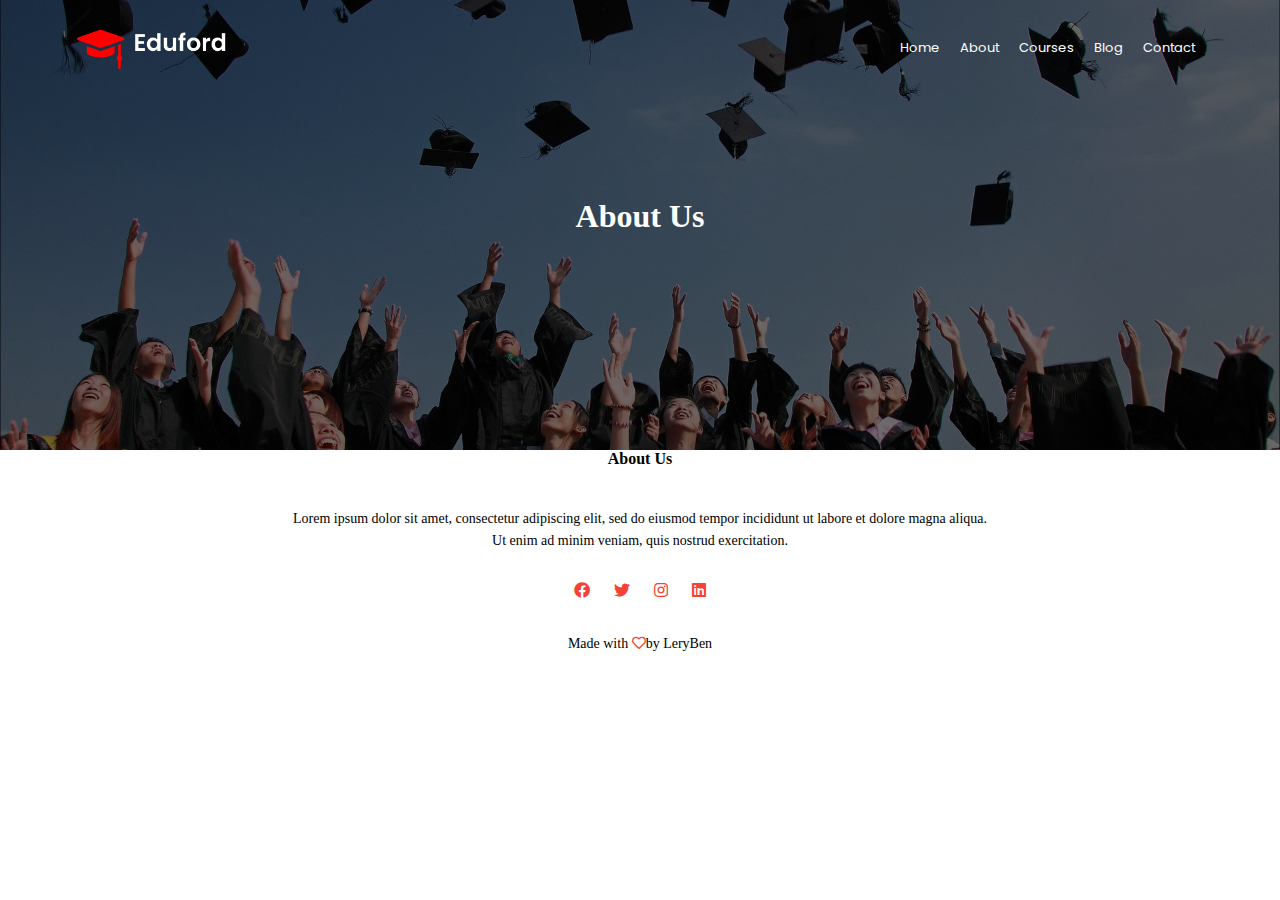
==== about.html @ 558b2ee3 "about page" ====
<!DOCTYPE html>
<html lang="en">
<head>
    <meta name="viewport" content="width=device-width, initial-scale=1.0">
    <title>University Website</title>
    <link rel="stylesheet" href="style.css">
    <link rel="stylesheet" href="css/all.css">
    <link rel="preconnect" href="https://fonts.googleapis.com">
    <link rel="preconnect" href="https://fonts.gstatic.com" crossorigin>
    <link href="https://fonts.googleapis.com/css2?family=Poppins:wght@300;400&display=swap" rel="stylesheet">
</head>
<body>
    <section class="sub-header">
        <nav>
            <a href=""><img src="images/logo.png"></a>
            <div class="nav-links" id="navlink">
                <i class="fa fa-times" onclick="close_menu()"></i>
                <ul>
                    <li><a href="">Home</a></li>
                    <li><a href="">About</a></li>
                    <li><a href="">Courses</a></li>
                    <li><a href="">Blog</a></li>
                    <li><a href="">Contact</a></li>
                </ul>
            </div>
            <i class="fa fa-bars" onclick="menu_click()"></i>
        </nav>
        <h1>About Us</h1>
    </section>
    <section class="footer">
        <h4>About Us</h4>
        <p>Lorem ipsum dolor sit amet, consectetur adipiscing elit, sed do eiusmod tempor incididunt ut labore et dolore magna aliqua.<br> Ut enim ad minim veniam, quis nostrud exercitation.</p>
        <div>
            <i class="fab fa-facebook icons"></i>
            <i class="fab fa-twitter icons"></i>
            <i class="fab fa-instagram icons"></i>
            <i class="fab fa-linkedin icons"></i>
        </div>
        <p>Made with <i class="far fa-heart"></i>by LeryBen</p>
    </section>
<script>
    function menu_click(){
        document.getElementById("navlink").style.right='0'
    }
    function close_menu(){
        document.getElementById("navlink").style.right='-200px'
    }
</script>
</body>
</html>
---- style.css ----
*{
    margin: 0;
    padding: 0;
}
.header{
    background-image: linear-gradient(rgba(0, 0, 0, 0.527),rgba(0, 0, 0, 0.527)),url("images/banner.png");
    background-size: cover;
    background-position: center;
    min-height: 100vh;
    position: relative;
}
nav img{
    width: 150px;
}
nav{
    display: flex;
    padding: 2% 6%;
    /* align-items: center; */
    justify-content: space-between;
}
.nav-links{
    flex: 1;
    text-align: right;
    padding-top: 6px;
}
.nav-links ul li{
    display: inline-block;
    list-style: none;
    padding-left: 8px;
    padding-right: 8px;
    padding-top:6px;
    padding-bottom: 6px;
}
.nav-links ul li a{
    color: white;
    font-family: 'Poppins', sans-serif;
    font-size: 13px;
    text-decoration: none;
}
.nav-links ul li::after{
    content: '';
    background-color: crimson;
    display: block;
    width: 0%;
    height: 2px;
    margin: auto;
    transition: 0.5s;
}
.nav-links ul li:hover::after{
    width: 100%;
}
.welcome-text{
    position: absolute;
    color: #fff;
    width: 90%;
    top: 50%;
    left: 50%;
    transform: translate(-50%, -50%);
    text-align: center;
}
.welcome-text h1{
    font-size: 62px;
}
.welcome-text p{
    font-size: 14px;
    margin: 10px 0 40px;
}
.res-btn{
    text-decoration: none;
    color: white;
    border: 1px solid white;
    display: inline-block;
    padding: 12px 34px;
    cursor: pointer;
    background: transparent;
    position: relative;
}
.res-btn:hover{
    border: 1px solid #f44336;
    background-color: #f44336;
    transition: 1s;
}
i.fa-bars{
    display: none;
}
i.fa-times{
    display: none;
}
@media(max-width: 700px){
    .welcome-text h1{
        font-size: 20px;
    }
    .nav-links ul li{
        display: block;
    }
    .nav-links{
        position: absolute;
        top: 0;
        right: -200px;
        width: 200px;
        height: 100vh;
        text-align: left;
        background-color: #f44336;
        z-index: 2;
        transition: 0.5s;
    }
    nav .fa{
        display: block;
        color: white;
        font: 22px;
        margin: 10px;
        cursor: pointer;
    }
    .nav-links ul{
        padding: 30px;
    }
}
.courses{
    width: 80%;
    margin: auto;
    text-align: center;
    padding-top: 50px;
}
.courses h1{
    font-size: 36px;
    font-weight: 600;
}
.courses p{
    font-size: 14px;
    padding: 10px;
    line-height: 22px;
    font-weight: 300;
}
.row{
    display: flex;
    justify-content: space-between;
    margin-top: 5%;
}
.course-item{
    flex-basis: 31%;
    background-color: #fff3f3;
    border-radius: 3px;
    margin-bottom: 5%;
    padding-top: 20px;
    padding-bottom: 20px;
    padding-right: 6px;
    padding-left: 6px;
    box-sizing: border-box;
}
h3{
    text-align: center;
    margin: 10px 0;
}
.course-item:hover{
    box-shadow: 0 0 20px 0 rgba(0, 0, 0, 0.2);
    transition: 0.5s;
}
@media(max-width: 700px){
    .row{
        flex-direction: column;
    }
}
.campus{
    margin: auto;
    width: 80%;
    text-align: center;
    padding-top: 50px;
}
.campus h1{
    font-size: 36px;

}
.campus p{
    font-size: 14px;
    padding: 10px;
    line-height: 22px;
    margin-bottom: 10px;
}
.campus .row{
    display: flex;
}
.campus-item{
    flex-basis: 32%;
    border-radius: 10px;
    margin-bottom: 30px;
    position: relative;
    overflow: hidden;
}
.campus-item img{
    width: 100%;
    display: block;
}
.layer{
    position: absolute;
    top:0;
    left:0;
    width: 100%;
    height: 100%;
}
.layer:hover{
    background-color: rgba(226, 0, 0, 0.7);
    transition: 0.5s;
}
.layer h3{
    bottom: 0;
    position: absolute;
    left: 50%;
    transform: translate(-50%);
    color: #fff;
    font-size: 26px;
    font-weight: 500;
    opacity: 0;
}
.layer:hover h3{
    opacity: 1;
    bottom: 49%;
    transition: 0.5s;
}
.facilities h1{
    font-size: 36px;
}
.facilities p{
    font-size: 14px;
    padding: 10px;
    line-height: 22px;
    margin-bottom: 10px;
}
.facilities{
    width: 80%;
    margin: auto;
    text-align: center;
    margin-bottom: 5%;
}
.facilities img{
    width: 100%;
    border-radius: 10px;
}
.facility-item{
    flex-basis: 31%;
    border-radius: 10px;
    margin-top: 5%;
    text-align: left;
}
.row-facilities{
    display: flex;
    justify-content: space-between;
}
.facility-item h3{
    text-align: left;
}
.facility-item p{
    padding: 0;
}
@media(max-width: 700px){
    .row-facilities{
        flex-direction: column;
    }
}
.tes h1{
    font-size: 36px;
}
.tes p{
    font-size: 14px;
    padding: 10px;
    line-height: 22px;
    margin-bottom: 10px;
}
.tes{
    width: 80%;
    margin: auto;
    text-align: center;
}
.tes-row{
    display: flex;
    justify-content: space-between;
    margin-top: 5%;
}
.tes-item{
    flex-basis: 44%;
    display: flex;
    padding: 25px;
    margin-bottom: 5%;
    text-align: left;
    background-color: #fff3f3;
    border-radius: 10px;
    cursor: pointer;
}
.tes-item img{
    height: 44px;
    border-radius: 50%;
    margin-left: 5px;
    margin-right: 30px;
}
.tes-item p{
    padding: 0;
}
.tes-item h3{
    text-align: left;
    margin-top: 15px;
}
.tes-item .fa{
    color: #f44336;
}
@media(max-width: 700px){
    .tes-row{
        flex-direction: column;
    }
    .tes-item img{
        margin-left: 0;
        margin-right: 15px;
    }
}
.cta h1{
    font-size: 36px;
    color: white;
    margin-bottom: 40px;
    padding: 0;
}
.cta{
    width: 80%;
    margin: 100px auto;
    text-align: center;
    background-image: linear-gradient(rgba(0,0,0,0.57),rgba(0,0,0,0.57)),url("images/banner2.jpg");
    background-size: cover;
    background-position: center;
    padding: 100px 0;
    border-radius: 10px;
    color: white;
}
@media(max-width: 700px){
    .cta h1{
        font-size: 24px;
    }
}
.footer{
    width: 100%;
    text-align: center;
}
.footer h4{
    margin-bottom: 30px;
}
.footer p{
    font-size: 14px;
    padding: 10px;
    line-height: 22px;
}
.icons{
    margin: 20px 10px 25px 10px;
    color: #f44336;
}
.fa-heart{
    color: #f44336;
}
.sub-header{
    width: 100%;
    text-align: center;
    height: 50vh;
    background-image: linear-gradient(rgba(0,0,0,0.57),rgba(0,0,0,0.57)),url("images/background.jpg");
    color: white;
    background-position: center;
    background-size: cover;
}
.sub-header h1{
    margin-top: 100px;
}
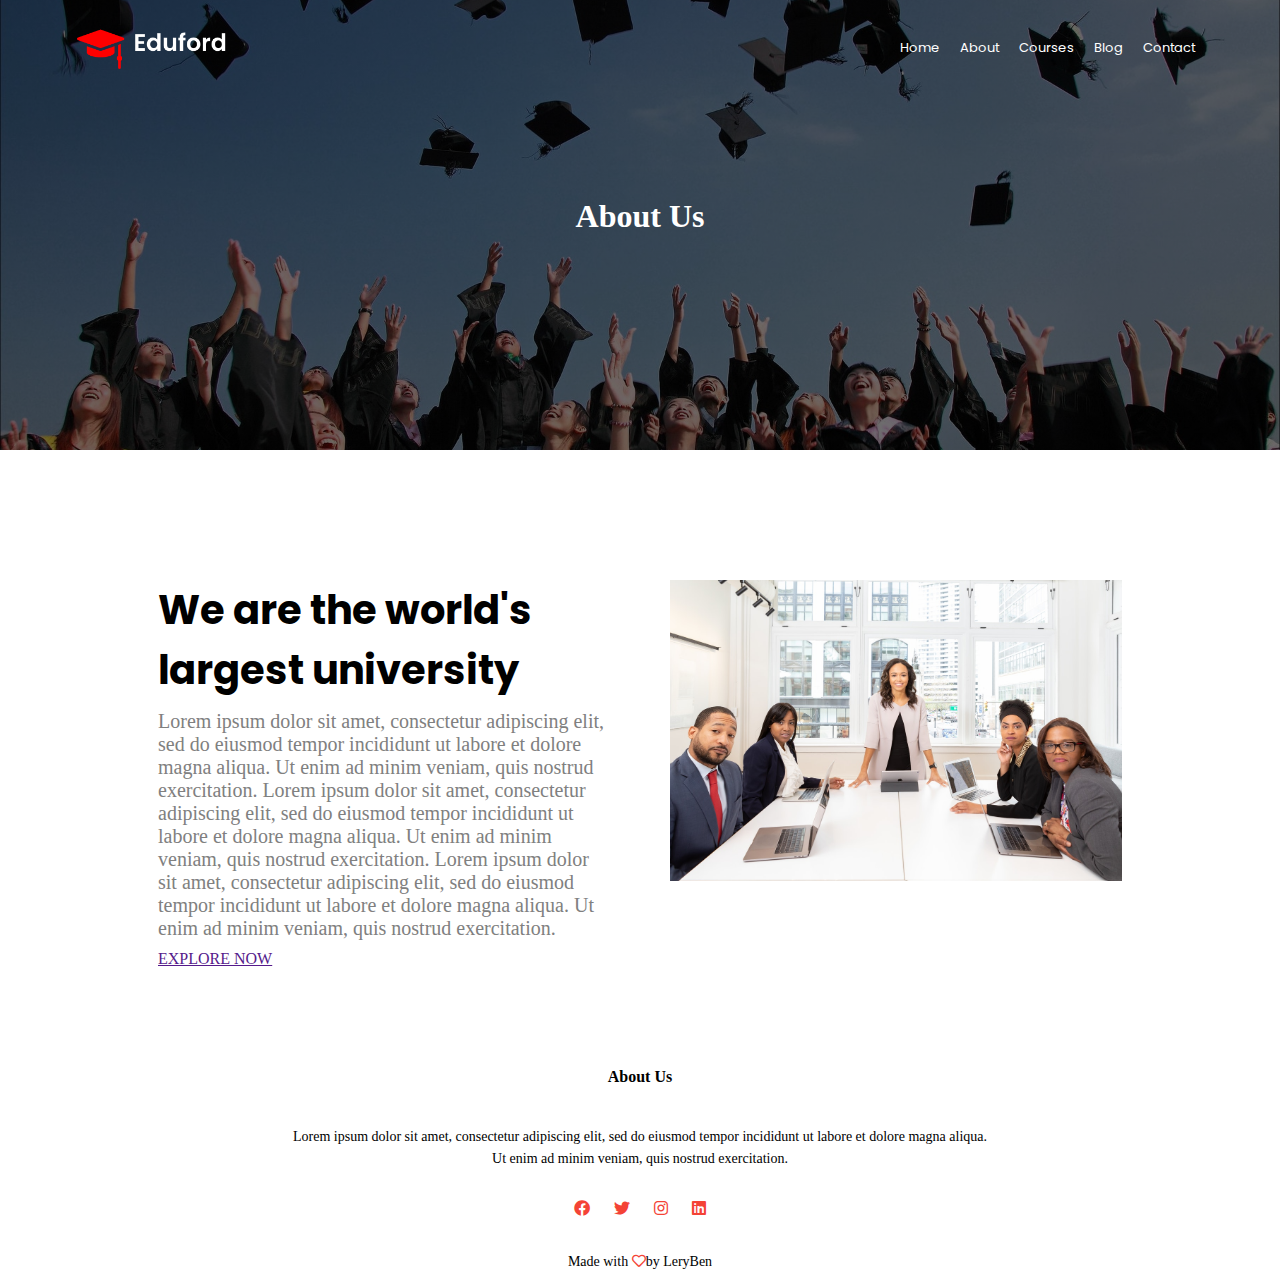
==== commit e04aa9a5: "new changes" ====
--- a/about.html
+++ b/about.html
@@ -16,7 +16,7 @@
             <div class="nav-links" id="navlink">
                 <i class="fa fa-times" onclick="close_menu()"></i>
                 <ul>
-                    <li><a href="">Home</a></li>
+                    <li><a href="index.html">Home</a></li>
                     <li><a href="">About</a></li>
                     <li><a href="">Courses</a></li>
                     <li><a href="">Blog</a></li>
@@ -26,6 +26,22 @@
             <i class="fa fa-bars" onclick="menu_click()"></i>
         </nav>
         <h1>About Us</h1>
+    </section>
+    <section class="about">
+        <div class="about-row">
+            <div class="about-section">
+                <h1>We are the world's largest university</h1>
+                <p>Lorem ipsum dolor sit amet, consectetur adipiscing elit, sed do eiusmod tempor incididunt ut labore et dolore magna aliqua. Ut enim ad minim veniam, quis nostrud exercitation.
+                    Lorem ipsum dolor sit amet, consectetur adipiscing elit, sed do eiusmod tempor incididunt ut labore et dolore magna aliqua. Ut enim ad minim veniam, quis nostrud exercitation.
+                    Lorem ipsum dolor sit amet, consectetur adipiscing elit, sed do eiusmod tempor incididunt ut labore et dolore magna aliqua. Ut enim ad minim veniam, quis nostrud exercitation.
+
+                </p>
+                <a href="">EXPLORE NOW</a>
+            </div>
+            <div class="about-section">
+                <img src="images/about.jpg" width="100%">
+            </div>
+        </div>
     </section>
     <section class="footer">
         <h4>About Us</h4>
--- a/style.css
+++ b/style.css
@@ -362,4 +362,35 @@
 }
 .sub-header h1{
     margin-top: 100px;
+}
+.about{
+    width: 80%;
+    margin: auto;
+    text-align: left;
+    padding-top: 80px;
+    padding-bottom: 50px;
+}
+.about-row{
+    display: flex;
+    justify-content: space-between;
+    
+}
+.about-section{
+    flex-basis: 48%;
+    padding: 50px 30px;
+}
+.about h1{
+    font-size: 40px;
+    font-family: 'Poppins', sans-serif;
+    padding: 0;
+}
+.about p{
+    padding: 10px 0px;
+    font-size: 20px;
+    color: grey;
+}
+@media(max-width: 700px){
+    .about-row{
+        flex-direction: column;
+    }
 }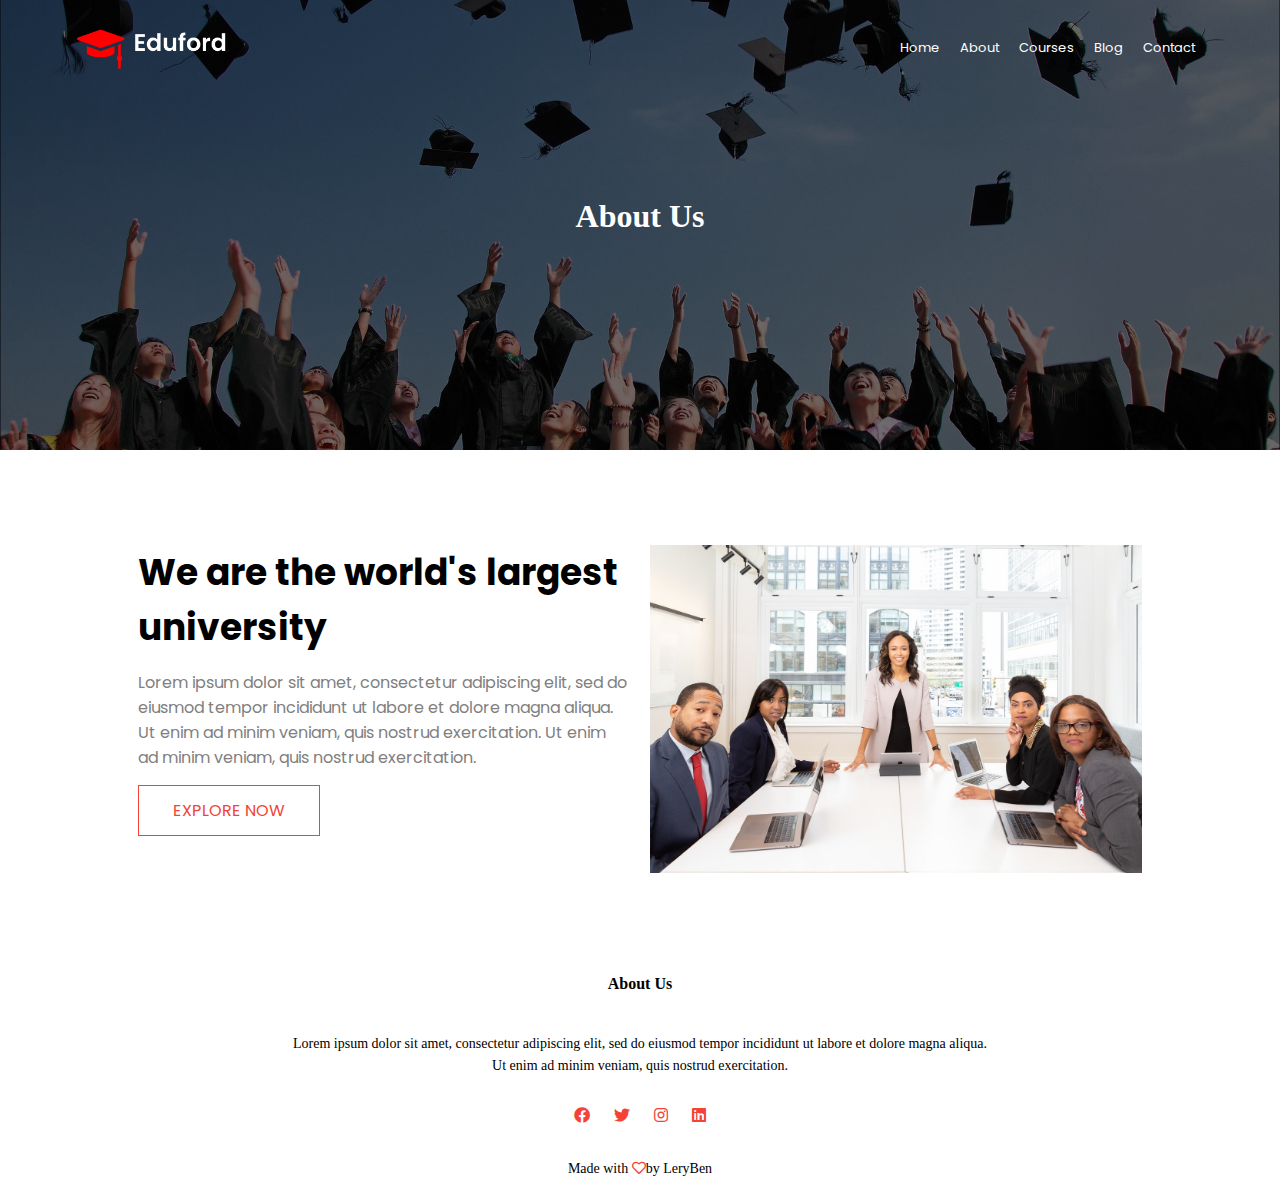
==== commit 81b039fa: "completed about page" ====
--- a/about.html
+++ b/about.html
@@ -28,15 +28,11 @@
         <h1>About Us</h1>
     </section>
     <section class="about">
-        <div class="about-row">
+        <div class="row-about">
             <div class="about-section">
                 <h1>We are the world's largest university</h1>
-                <p>Lorem ipsum dolor sit amet, consectetur adipiscing elit, sed do eiusmod tempor incididunt ut labore et dolore magna aliqua. Ut enim ad minim veniam, quis nostrud exercitation.
-                    Lorem ipsum dolor sit amet, consectetur adipiscing elit, sed do eiusmod tempor incididunt ut labore et dolore magna aliqua. Ut enim ad minim veniam, quis nostrud exercitation.
-                    Lorem ipsum dolor sit amet, consectetur adipiscing elit, sed do eiusmod tempor incididunt ut labore et dolore magna aliqua. Ut enim ad minim veniam, quis nostrud exercitation.
-
-                </p>
-                <a href="">EXPLORE NOW</a>
+                <p>Lorem ipsum dolor sit amet, consectetur adipiscing elit, sed do eiusmod tempor incididunt ut labore et dolore magna aliqua. Ut enim ad minim veniam, quis nostrud exercitation.  Ut enim ad minim veniam, quis nostrud exercitation.</p>
+                <a href="" class="explore-btn">EXPLORE NOW</a>
             </div>
             <div class="about-section">
                 <img src="images/about.jpg" width="100%">
--- a/style.css
+++ b/style.css
@@ -367,30 +367,43 @@
     width: 80%;
     margin: auto;
     text-align: left;
-    padding-top: 80px;
-    padding-bottom: 50px;
-}
-.about-row{
-    display: flex;
-    justify-content: space-between;
-    
+    padding: 80px 0px;
+    font-family: 'Poppins', sans-serif;
 }
 .about-section{
     flex-basis: 48%;
-    padding: 50px 30px;
+    padding: 15px 10px;
+}
+.row-about{
+    display: flex;
+    justify-content: space-between;
 }
 .about h1{
-    font-size: 40px;
-    font-family: 'Poppins', sans-serif;
+    font-size: 36px;
     padding: 0;
 }
 .about p{
-    padding: 10px 0px;
-    font-size: 20px;
     color: grey;
-}
-@media(max-width: 700px){
-    .about-row{
+    padding: 15px 0px;
+}
+.explore-btn{
+    text-decoration: none;
+    border: 1px solid #f44336;
+    color: #f44336;
+    padding: 12px 34px;
+    background-color: transparent;
+    display: inline-block;
+}
+.explore-btn:hover{
+    background-color: #f44336;
+    color: white;
+    transition: 0.5s;
+}
+@media(max-width: 700px){
+    .row-about{
         flex-direction: column;
     }
+    .about{
+        text-align: center;
+    }
 }